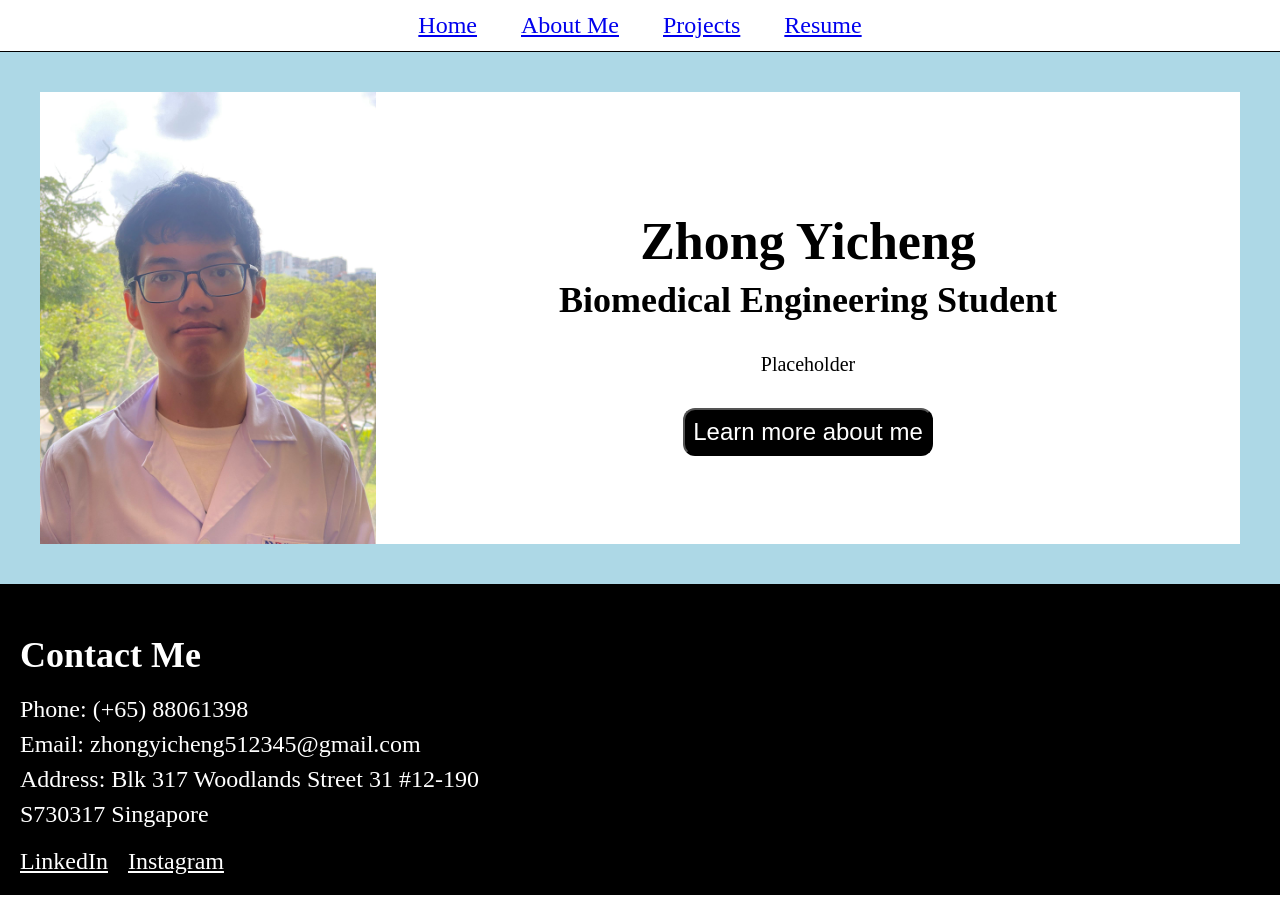
==== about_me.html @ 975f177a "page navigation" ====
<!DOCTYPE html>
<html lang="en">
<head>
  <meta charset="UTF-8" />
  <meta name="viewport" content="width=device-width, initial-scale=1.0"  />
  <link rel="stylesheet" href="css/index.css" />
  <title>Zhong Yicheng | Biomedical Engineer</title>
</head>
<body>
  <header class="header-nav">
    <nav>
      <a class="header-link" href="index.html">Home</a>
      <a class="header-link" href="about_me.html">About Me</a>
      <a class="header-link" href="all_projects.html">Projects</a>
      <a class="header-link" href="resume.html">Resume</a>
    </nav>
  </header>

  <main>
    <div class="intro">
      <picture class="profile">
        <img
          src="images/avatar.jpg"
          alt="Profile Picture"
          width="100%"
          height="100%"
        >
      </picture>
      <section class="profile-section">
        <h1 id="profile-name">Zhong Yicheng</h1>
        <h2 id="profile-role">Biomedical Engineering Student</h2>
        <p id="profile-description">Placeholder</p>
        <button type="button" id="learn-more">Learn more about me</button>
      </section>
    </div>
  </main>

  <footer id="contact-footer">
    <h2 id="contact-title">Contact Me</h2>
    <p class="contact-info">Phone: (+65) 88061398</p>
    <p class="contact-info">Email: zhongyicheng512345@gmail.com</p>
    <p class="contact-info">Address: Blk 317 Woodlands Street 31 #12-190</p>
    <p class="contact-info">S730317 Singapore</p>
    <nav id="contact-nav">
      <a
        href="https://www.linkedin.com/in/yicheng-zhong-231416362/"
        target="_blank"
        rel="noopener noreferrer"
        class="contact-link"
      >
        LinkedIn
      </a>
      <a
        href="https://www.instagram.com/yicheng512345/"
        target="_blank"
        rel="noopener noreferrer"
        class="contact-link"
      >
        Instagram
      </a>
    </nav>
  </footer>
</body>
</html>
---- css/index.css ----
header.header-nav {
  border-bottom: 1px black solid;
  text-align: center;
  justify-content: center;
  padding: 12px 0px;
  display: flex;
}

a.header-link {
  font-style: normal;
  font-size: 24px;
  padding-left: 20px;
  padding-right: 20px;
  border-left: 1px;
  border-right: 1px;
}

.intro {
  display: flex;
  background-color: lightblue;
  padding: 40px;
}

body {
  margin: 0px;
}

.profile {
  width: 30%;
}

.profile-section {
  display: flex;
  flex-direction: column;
  width: 70%;
  justify-content: center;
  align-items: center;
  background-color: white;
  padding: 40px;
  text-align: center;
  color: black;
}

#profile-name {
  font-style: normal;
  font-size: 52px;
  margin-bottom: 8px;
}

#profile-role {
  font-style: normal;
  font-size: 36px;
  margin-top: 0px;
  margin-bottom: 12px;
}

#profile-description {
  font-size: 20px;
}

#learn-more {
  background-color: black;
  color: white;
  text-align: center;
  font-size: 24px;
  padding: 8px;
  margin: 12px;
  border-radius: 12px;
}

#contact-footer {
  background-color: black;
  color: white;
  padding: 20px
}

#contact-title {
  font-size: 36px;
  margin-bottom: 20px;
}

.contact-info {
  font-size: 24px;  
  margin-top: 0px;
  margin-bottom: 8px;
}

#contact-nav {
  font-size: 24px;
  margin-top: 20px;
  display: flex;
  flex-direction: row;
}

a.contact-link:any-link {
  margin-right: 20px;
  color: white;
}
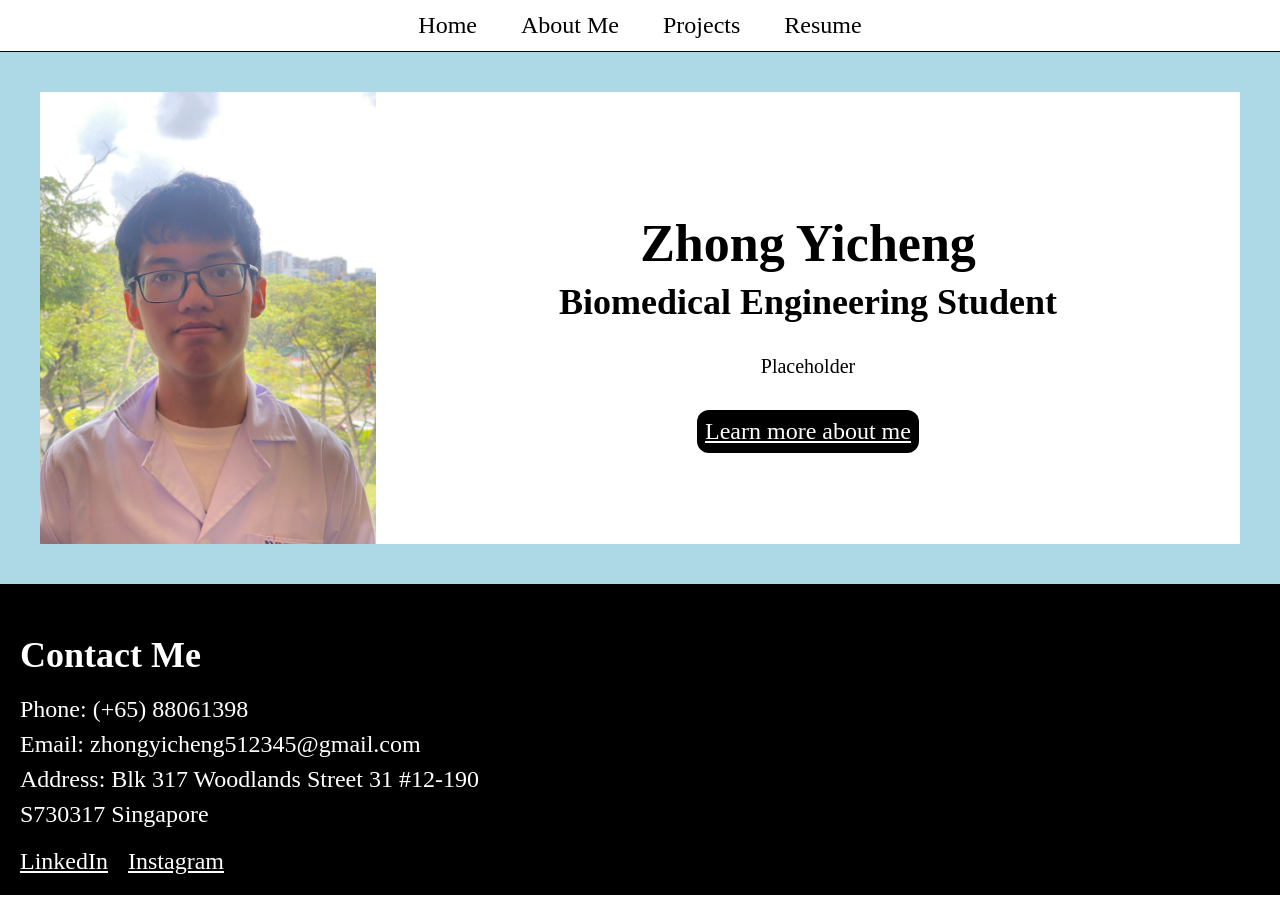
==== commit 9fcbb48d: "button change" ====
--- a/about_me.html
+++ b/about_me.html
@@ -30,7 +30,7 @@
         <h1 id="profile-name">Zhong Yicheng</h1>
         <h2 id="profile-role">Biomedical Engineering Student</h2>
         <p id="profile-description">Placeholder</p>
-        <button type="button" id="learn-more">Learn more about me</button>
+        <a id="learn-more" href="about_me.html">Learn more about me</a>
       </section>
     </div>
   </main>
--- a/css/index.css
+++ b/css/index.css
@@ -11,8 +11,13 @@
   font-size: 24px;
   padding-left: 20px;
   padding-right: 20px;
-  border-left: 1px;
-  border-right: 1px;
+  color: black;
+  text-decoration: none;
+}
+
+a.header-link:hover {
+  color: red;
+  text-decoration: underline;
 }
 
 .intro {
@@ -92,7 +97,7 @@
   flex-direction: row;
 }
 
-a.contact-link:any-link {
+a.contact-link {
   margin-right: 20px;
   color: white;
 }
